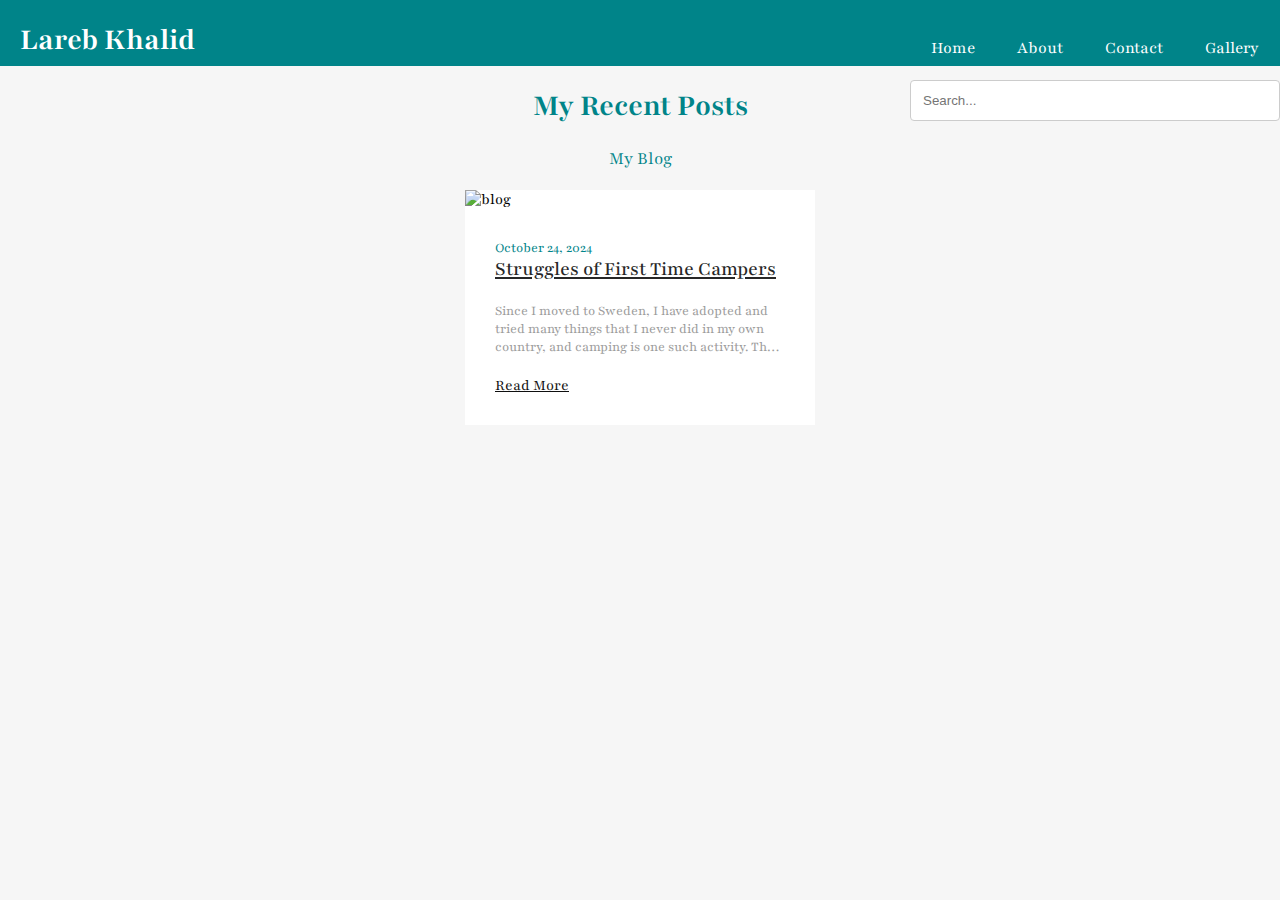
==== index.html @ 959d1d10 "Add files via upload" ====
<!DOCTYPE html>
<html lang="en">
<head>
    <meta charset="UTF-8">
    <meta name="viewport" content="width=device-width, initial-scale=1.0">

<!--Fonts-->

<!--Google Fonts-->

<!--Font Candal-->
<link rel="preconnect" href="https://fonts.googleapis.com">
<link rel="preconnect" href="https://fonts.gstatic.com" crossorigin>
<link href="https://fonts.googleapis.com/css2?family=Candal&display=swap" rel="stylesheet">

<!--Font Lora--->
<link rel="preconnect" href="https://fonts.googleapis.com">
<link rel="preconnect" href="https://fonts.gstatic.com" crossorigin>
<link href="https://fonts.googleapis.com/css2?family=Candal&family=Lora:ital,wght@0,400..700;1,400..700&display=swap" rel="stylesheet">

<!--fontplayfair--->
<link rel="preconnect" href="https://fonts.googleapis.com">
<link rel="preconnect" href="https://fonts.gstatic.com" crossorigin>
<link href="https://fonts.googleapis.com/css2?family=Candal&family=Lora:ital,wght@0,400..700;1,400..700&family=Playfair:ital,opsz,wght@0,5..1200,300..900;1,5..1200,300..900&display=swap" rel="stylesheet">

<!--Icon-->
<link rel="icon" href="images/favicon.ico" type="image/x-icon">

<!--Font Awesome icons on contact form----->
<link rel="stylesheet" href="https://cdnjs.cloudflare.com/ajax/libs/font-awesome/6.6.0/css/all.min.css" integrity="sha512-Kc323vGBEqzTmouAECnVceyQqyqdsSiqLQISBL29aUW4U/M7pSPA/gEUZQqv1cwx4OnYxTxve5UMg5GT6L4JJg==" crossorigin="anonymous" referrerpolicy="no-referrer" />


<!--Custom Styling-->

<link rel="stylesheet" href="style.css">
<title>Blog</title>

</head>



<body>
    <header>
       


        <!--logo example-->
       
            <h1 class="logo text"><span>Lareb Khalid</span></h1>
            <div>
            
        <ul class = "nav">
            <li><a href="#">Home</a></li>
            <li><a href="subpage.html">About</a></li>
            <li><a href="contact.html">Contact</a></li>
            <li><a href="gallery.html">Gallery</a></li>
            <div class="search">
                <form>
                    <input type="text" placeholder="Search...">
                </form>
           
            </div>
        </ul>
        


  </header>

   <!-----blog section-->

   <section id="Blog">

    <!----heading--->
    <div class="blog-heading">
    <h1>My Recent Posts</h1>
    <h3 >My Blog</h3>
    </div>
   <!--box container------>
    <div class="blog-container">

        <!--box1------------------------->
        <div class="blog-box">

            <!--image-->
            <div class="blog-image">
                <img src="https://www.startpage.com/av/proxy-image?piurl=https%3A%2F%2Ftse2.mm.bing.net%2Fth%3Fid%3DOIP.Vai_kjdVlraxOVgiPCm5_gHaE8%26pid%3DApi&sp=1729769446T962d426e5b101df14e4890c45bf74c162d90f6d275e6de9b414ad7b5aed315ad" alt="blog">
             </div>   
            <!---text----->
            <div class="blog-text">
                <span>October 24, 2024</span>
                <a href="camping.html" class="blog-title">Struggles of First Time Campers</a>
                <p>Since I moved to Sweden, I have adopted and tried many things that I never did in my own country, and camping is one such activity. Thus, the year 2022 marks the year when I found out that camping is my favorite kind of vacation.</p>
                <a href="camping.html">Read More</a>
            </div>

            </div>

        </div>

             
            
  
       
    


    </section>

  




</body>
</html>
---- style.css ----
*{
    box-sizing: border-box;
}

body {
    padding:0px;
    margin: 0px;
    background-color: #f6f6f6;
    font-family: Playfair;

header {
    background: #008489;
    height: 66px;
    display: flex;
    justify-content: space-between;
    padding-left: 20px;
}

header * {

    color: white;
}

header.logo{
    float: left;
    height: inherit;
    margin-left: 2em;
    padding: 20px 20px 20px 20px;
    text-shadow: 2px 2px;
    font-family: Lora;
    
}

header .logo text {
    color: white;
    margin: 9px;
    font-family: 'Çandal' , Serif;
}
header ul{

    float: inline-start;

    list-style: none;
}
header ul li{

    float: left;
}
header ul li a{
    
    display: block;
    padding: 21px 21px 15px 21px;
    font-size: 1.1em;
    text-decoration: none;
}

header ul li ul{

    position: sticky;
    top: 5px;
    right: 0px;
    width: 180px;

}

header ul li a:hover{

    background-color: #006669;
    transition: 0.5s;
}

.about {

    width: 100%;
    padding: 78px 0px;
    background-color: #fff;

}

.about img{
    height: auto;
    width: 420px;

}

.about-text {
    width: 550px;
    text-align: justify;
    color: #008489;

}

.main {
    width: 1130px;
    max-width: 95%;
    margin: 0 auto;
    display: flex;
    align-items: centre;
    justify-content: space-around;

}

.about-text h2{
    color: black;
    font-size: 80px;
    text-transform: capitalize;
    margin-bottom: 20px;
}

.about-text h3{
    color: 
    font-size: 25px;
    text-transform: capitalize;
    margin-bottom: 25px;
    letter-spacing: 2px;

}


body {font-family: Arial, Helvetica, sans-serif;}
* {box-sizing: border-box;}

input[type=text], select, textarea {
  width: 100%;
  padding: 12px;
  border: 1px solid #ccc;
  border-radius: 4px;
  box-sizing: border-box;
  margin-top: 6px;
  margin-bottom: 16px;
  resize: vertical;
}

input[type=submit] {
  background-color: #006669;
  color: white;
  padding: 12px 20px;
  border: none;
  border-radius: 4px;
  cursor: pointer;
}

input[type=submit] a:hover {
  color: #006669;
}

input[type=email] {
       
    width: 100%;
    padding: 12px;
    border: 1px solid #ccc;
    border-radius: 4px;
    box-sizing: border-box;
    margin-top: 6px;
    margin-bottom: 16px;
    resize: vertical;
     }

.container {
  border-radius: 5px;
  background-color: #f2f2f2;
  padding: 20px;
 
}

div.gallery {
    position: grid;
    margin: 5px;
    border: 1px solid #ccc;
    float: left;
    width: 180px;
  }
  
  div.gallery:hover {
   
    background-color: #006669;
    transition: 0.5s;
  }
  
  div.gallery img {
    width: 100%;
    height: auto;
  }


input[type=number] {
       
  width: 100%;
  padding: 12px;
  border: 1px solid #ccc;
  border-radius: 4px;
  box-sizing: border-box;
  margin-top: 6px;
  margin-bottom: 16px;
  resize: vertical;
   }



#blog{
    display: flex;
    justify-content: center;
    align-items: center;
    flex-direction: column;
    padding: 40px;
    border-bottom: #008489;
   
}

h1{

    
    text-align: center;
    color: #008489;
    
}

h3{

    text-align: center;
    color: #008489;
    font-weight: 200;
}

/*Media queries*/

@media only screen and (max-width: 750px){

    header ul {

    }
}

.blog-container{
    display: flex;
    justify-content: center;
    align-items: center;
    margin: 20px 0px;
    flex-wrap: wrap;
}

.blog-box {
    width: 350px;
    background-color: #ffff;
    border: 1px solid #ececec;
    border: 20px;
    object-fit: cover;
}

.blog-image img{
    width: 100%;
    height: 100%;
    object-fit: cover;
    object-position: center;
}

.blog-text {
    padding: 30px;
    display: flex;
    flex-direction: column;
    

}

.blog-text span{
    color: #008489;
    font-size: 0.9rem;

}

.blog-text .blog-title{
    font-size: 1.3rem;
    font-weight: 500;
    color: #272727;


}

.blog-text .blog-title:hover{
    color: #008489;
    transition: all ease 0.3s;
}

.blog-text p{
    color: #9b9b9b;
    font-size: 0.9rem;
    display: -webkit-box;
    -webkit-line-clamp: 3;
    -webkit-box-orient: vertical;
    overflow: hidden;
    text-overflow: ellipsis;
    margin: 20px 0px;

}

.blog-text a{
    color: #0f0f0f;
}

.blog-text a:hover{
    color: #008489;
    transition: all ease 0.3s;

}


.gallery {
    flex: 50%;
    padding: 0 4px;
  }
  
  .gallery img {
    margin-top: 8px;
    vertical-align: middle;
  }

  .gallery:after {
    content: "";
    display: table;
    clear: both;
  }

  div.gallery {
    margin-left: 15px;
    border: 1px solid #ccc;
  }
  
  div.gallery:hover {
    border: 1px solid #777;
  }
  
  div.gallery img {
    width: 100%;
    height: auto;
  }
  
  div.desc {
    padding: 15px;
    text-align: center;
  }
  
  * {
    box-sizing: border-box;
  }
  
  .responsive {
    padding: 0 6px;
    float: left;
    width: 24.99999%;
  }
  
  @media only screen and (max-width: 700px) {
    .responsive {
      width: 49.99999%;
      margin: 6px 0;
    }
  }
  
  @media only screen and (max-width: 500px) {
    .responsive {
      width: 100%;
    }
  }
  
  .clearfix:after {
    content: "";
    display: table;
    clear: both;
  }

  .h3 {
    margin-left: 20px;

  }
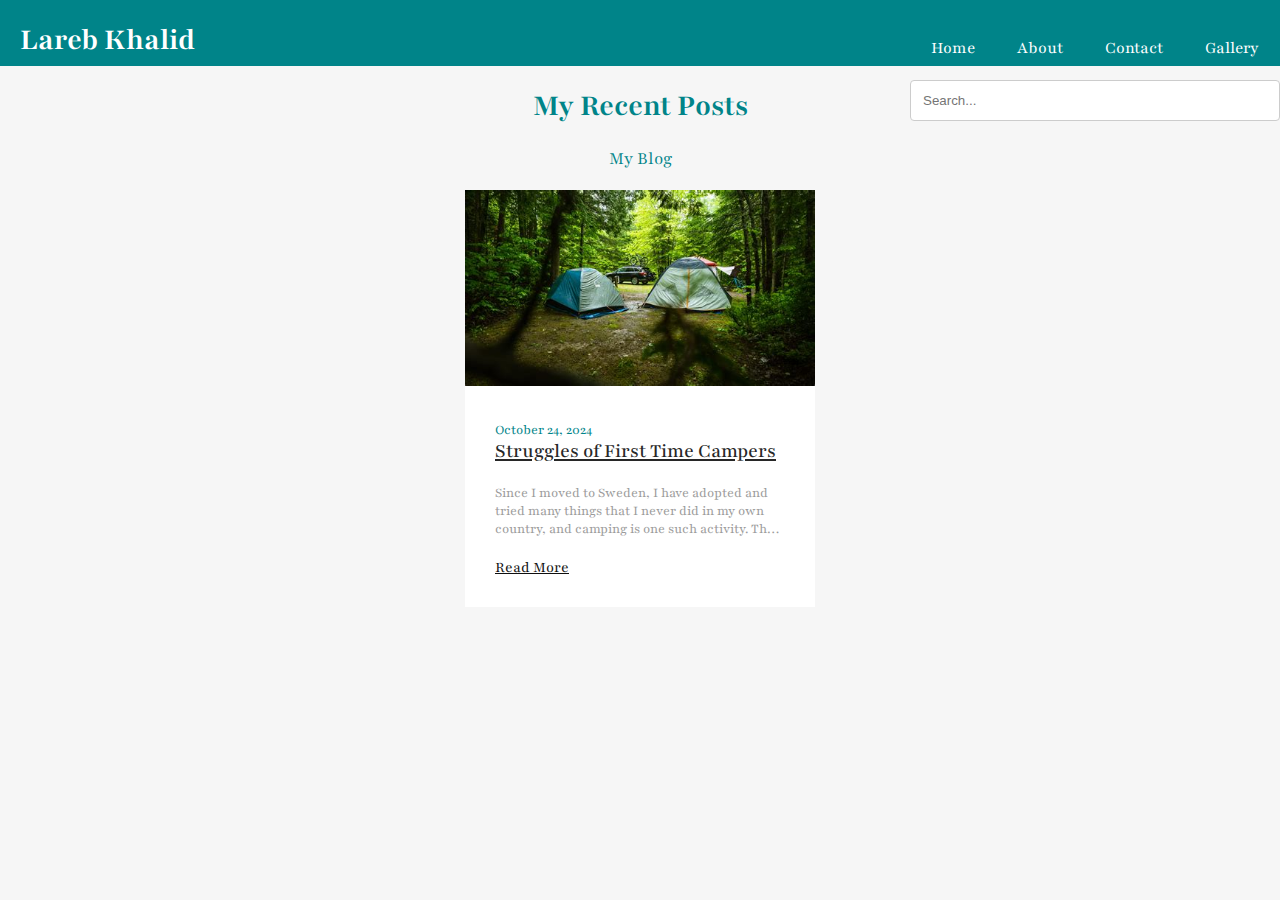
==== commit a3724ba5: "Update index.html" ====
--- a/index.html
+++ b/index.html
@@ -83,7 +83,7 @@
 
             <!--image-->
             <div class="blog-image">
-                <img src="https://www.startpage.com/av/proxy-image?piurl=https%3A%2F%2Ftse2.mm.bing.net%2Fth%3Fid%3DOIP.Vai_kjdVlraxOVgiPCm5_gHaE8%26pid%3DApi&sp=1729769446T962d426e5b101df14e4890c45bf74c162d90f6d275e6de9b414ad7b5aed315ad" alt="blog">
+                <img src="images/camping.jpg" alt="blog">
              </div>   
             <!---text----->
             <div class="blog-text">
@@ -112,4 +112,4 @@
 
 
 </body>
-</html>+</html>
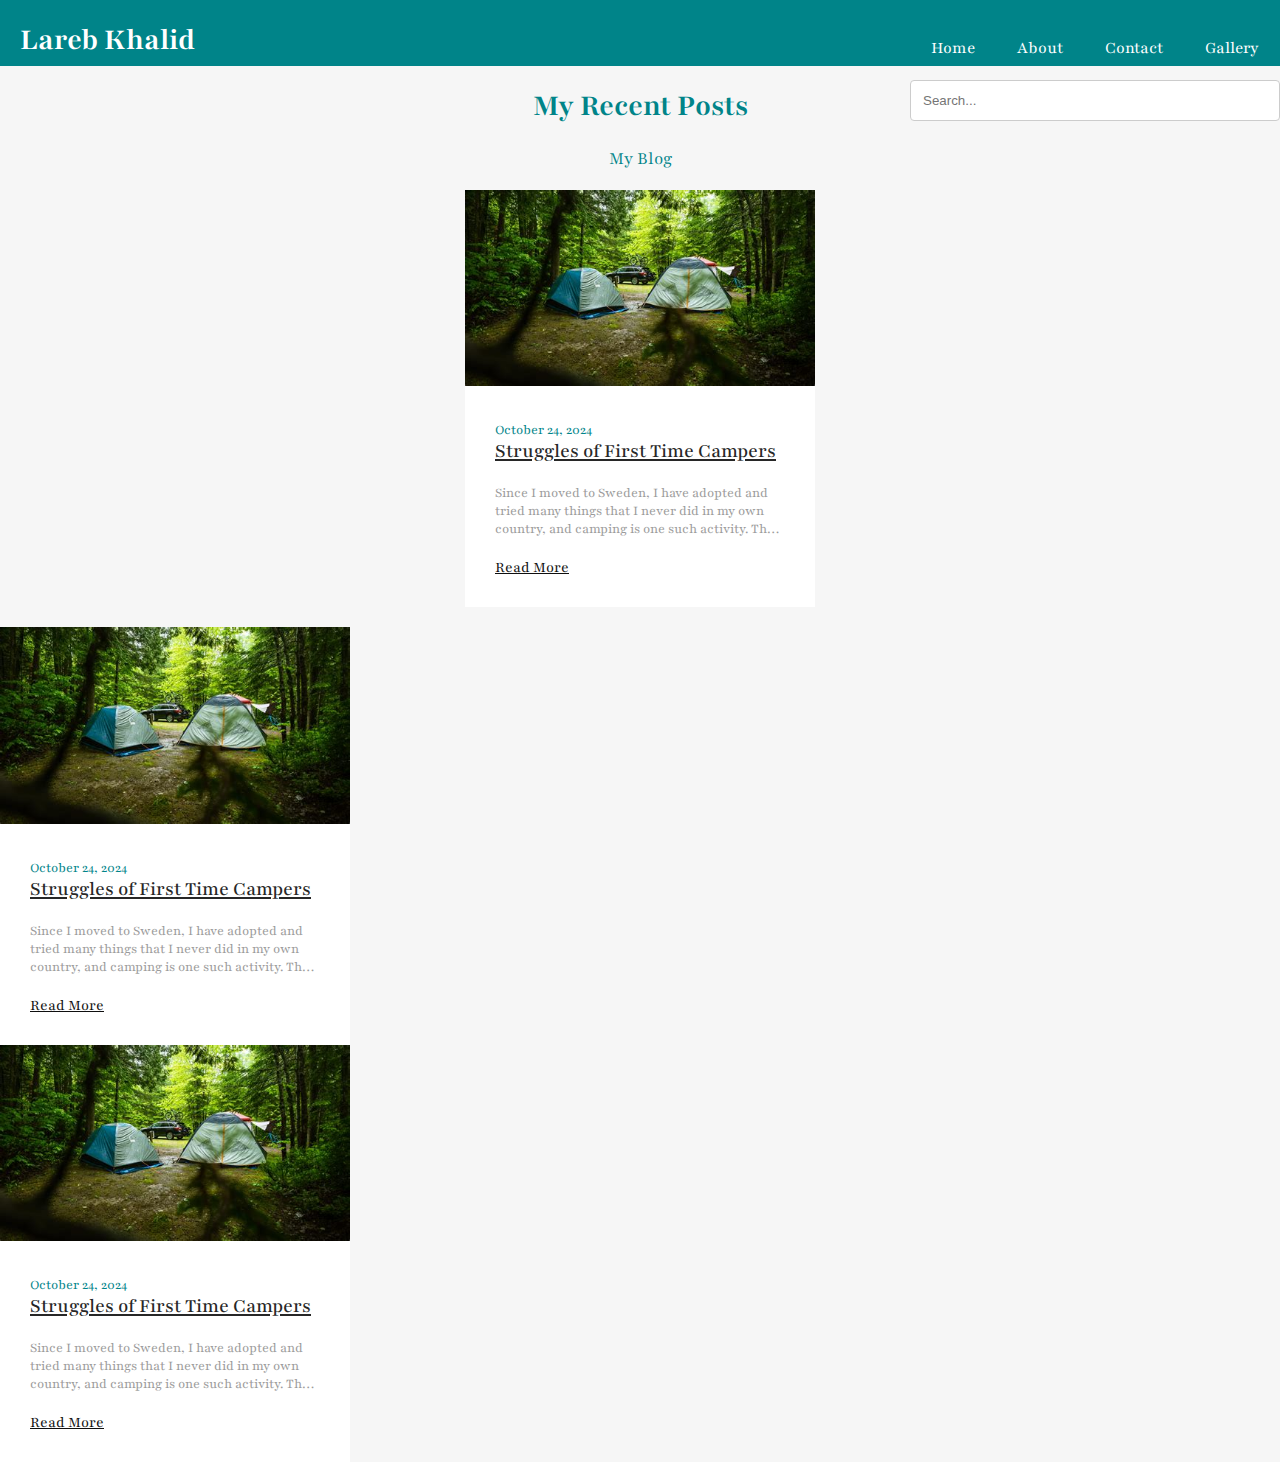
==== commit 18b0684d: "image path changes" ====
--- a/index.html
+++ b/index.html
@@ -51,7 +51,7 @@
             
         <ul class = "nav">
             <li><a href="#">Home</a></li>
-            <li><a href="subpage.html">About</a></li>
+            <li><a href="about.html">About</a></li>
             <li><a href="contact.html">Contact</a></li>
             <li><a href="gallery.html">Gallery</a></li>
             <div class="search">
@@ -96,6 +96,62 @@
             </div>
 
         </div>
+<!--box1------------------------->
+<div class="blog-box">
+
+    <!--image-->
+    <div class="blog-image">
+        <img src="images/camping.jpg" alt="blog">
+     </div>   
+    <!---text----->
+    <div class="blog-text">
+        <span>October 24, 2024</span>
+        <a href="camping.html" class="blog-title">Struggles of First Time Campers</a>
+        <p>Since I moved to Sweden, I have adopted and tried many things that I never did in my own country, and camping is one such activity. Thus, the year 2022 marks the year when I found out that camping is my favorite kind of vacation.</p>
+        <a href="camping.html">Read More</a>
+    </div>
+
+    </div>
+
+</div>
+<!--box1------------------------->
+<div class="blog-box">
+
+    <!--image-->
+    <div class="blog-image">
+        <img src="images/camping.jpg" alt="blog">
+     </div>   
+    <!---text----->
+    <div class="blog-text">
+        <span>October 24, 2024</span>
+        <a href="camping.html" class="blog-title">Struggles of First Time Campers</a>
+        <p>Since I moved to Sweden, I have adopted and tried many things that I never did in my own country, and camping is one such activity. Thus, the year 2022 marks the year when I found out that camping is my favorite kind of vacation.</p>
+        <a href="camping.html">Read More</a>
+    </div>
+
+    </div>
+
+</div>
+
+     
+    
+
+
+
+
+
+</section>
+
+
+     
+    
+
+
+
+
+
+</section>
+
 
              
             
@@ -112,4 +168,4 @@
 
 
 </body>
-</html>
+</html>